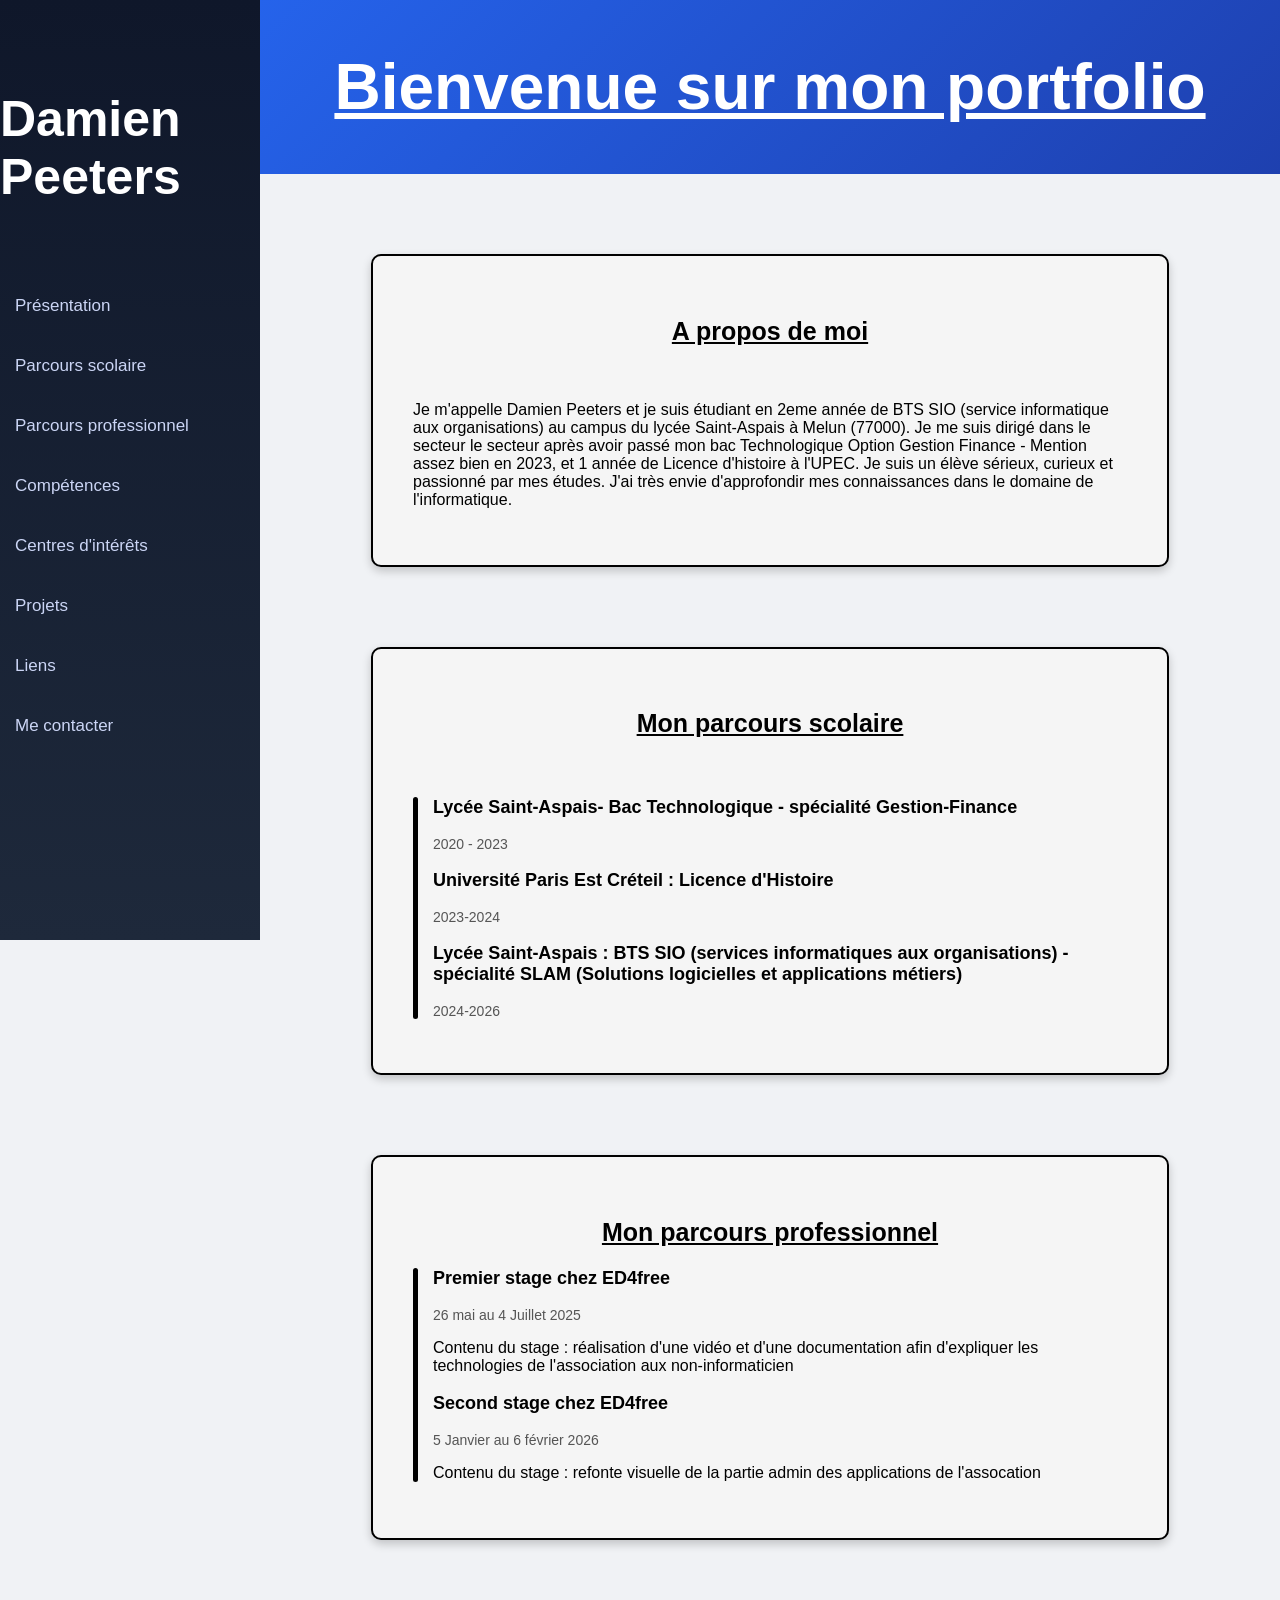
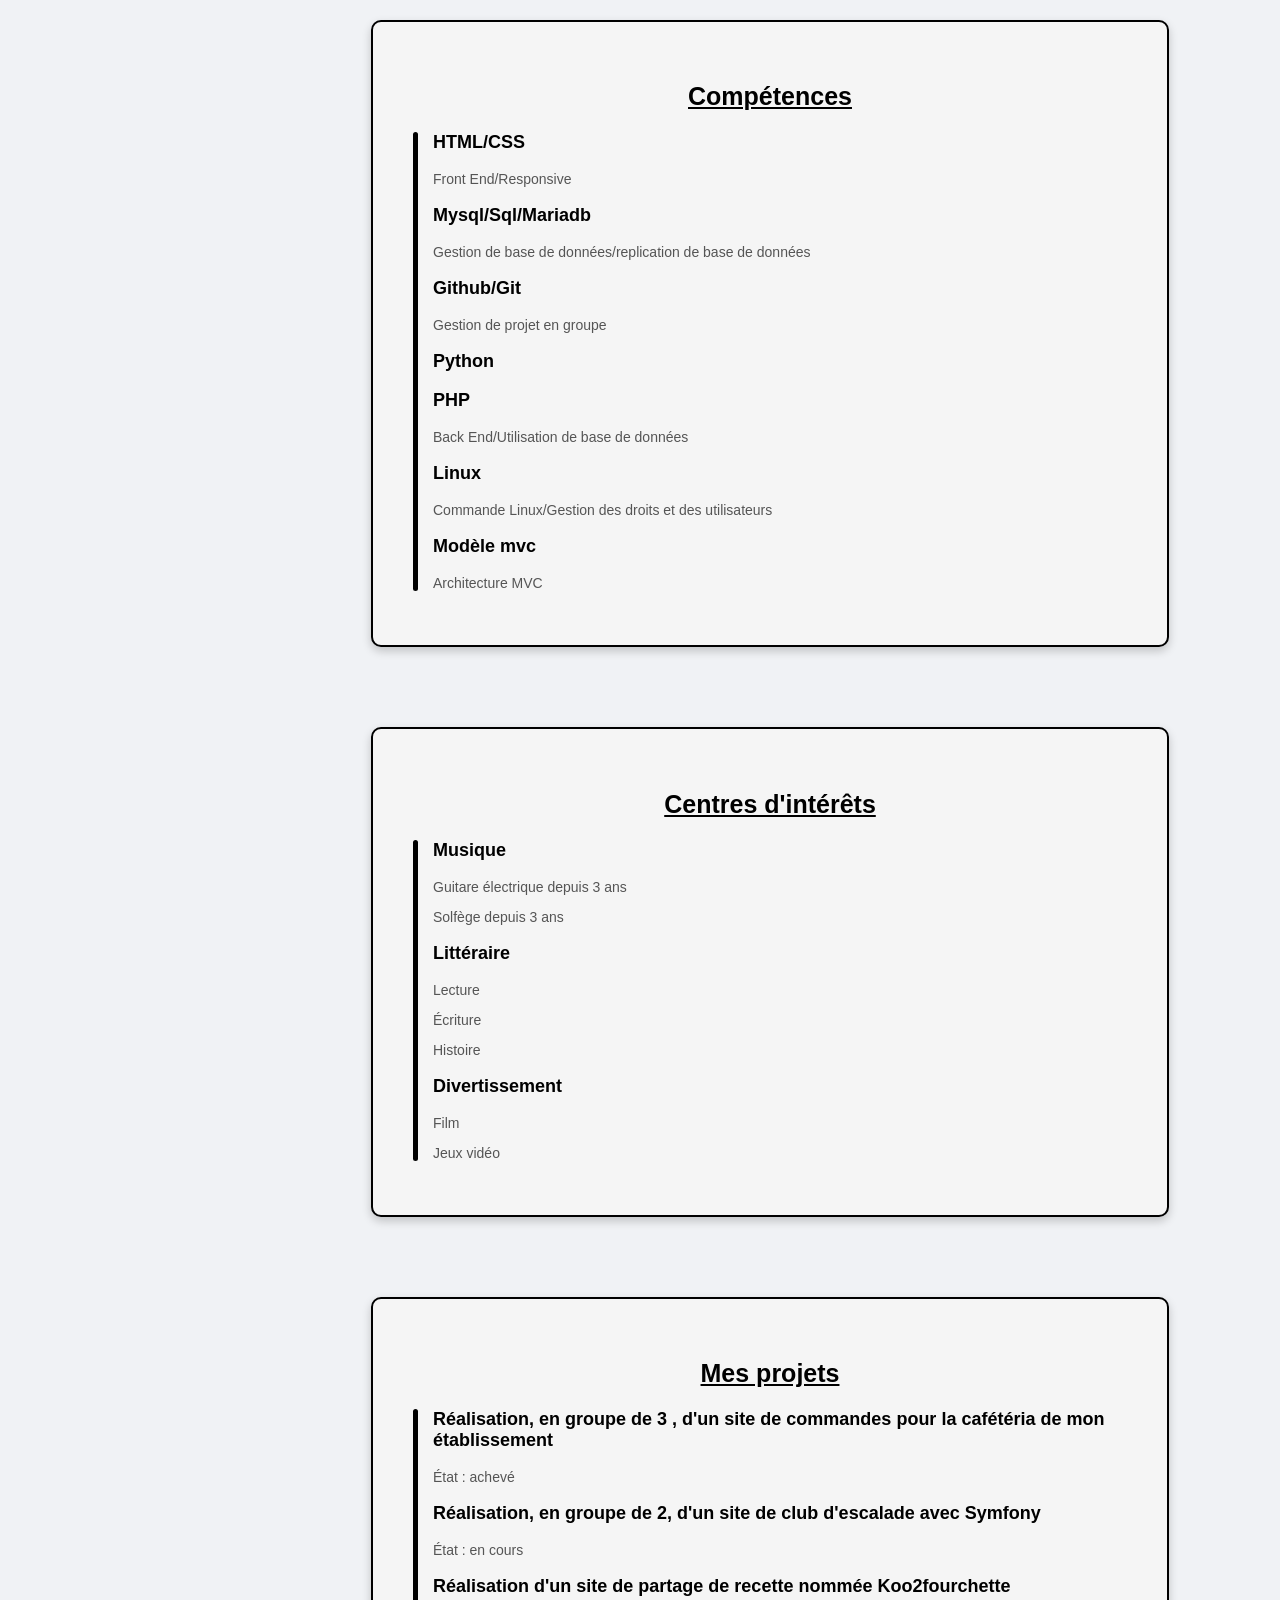
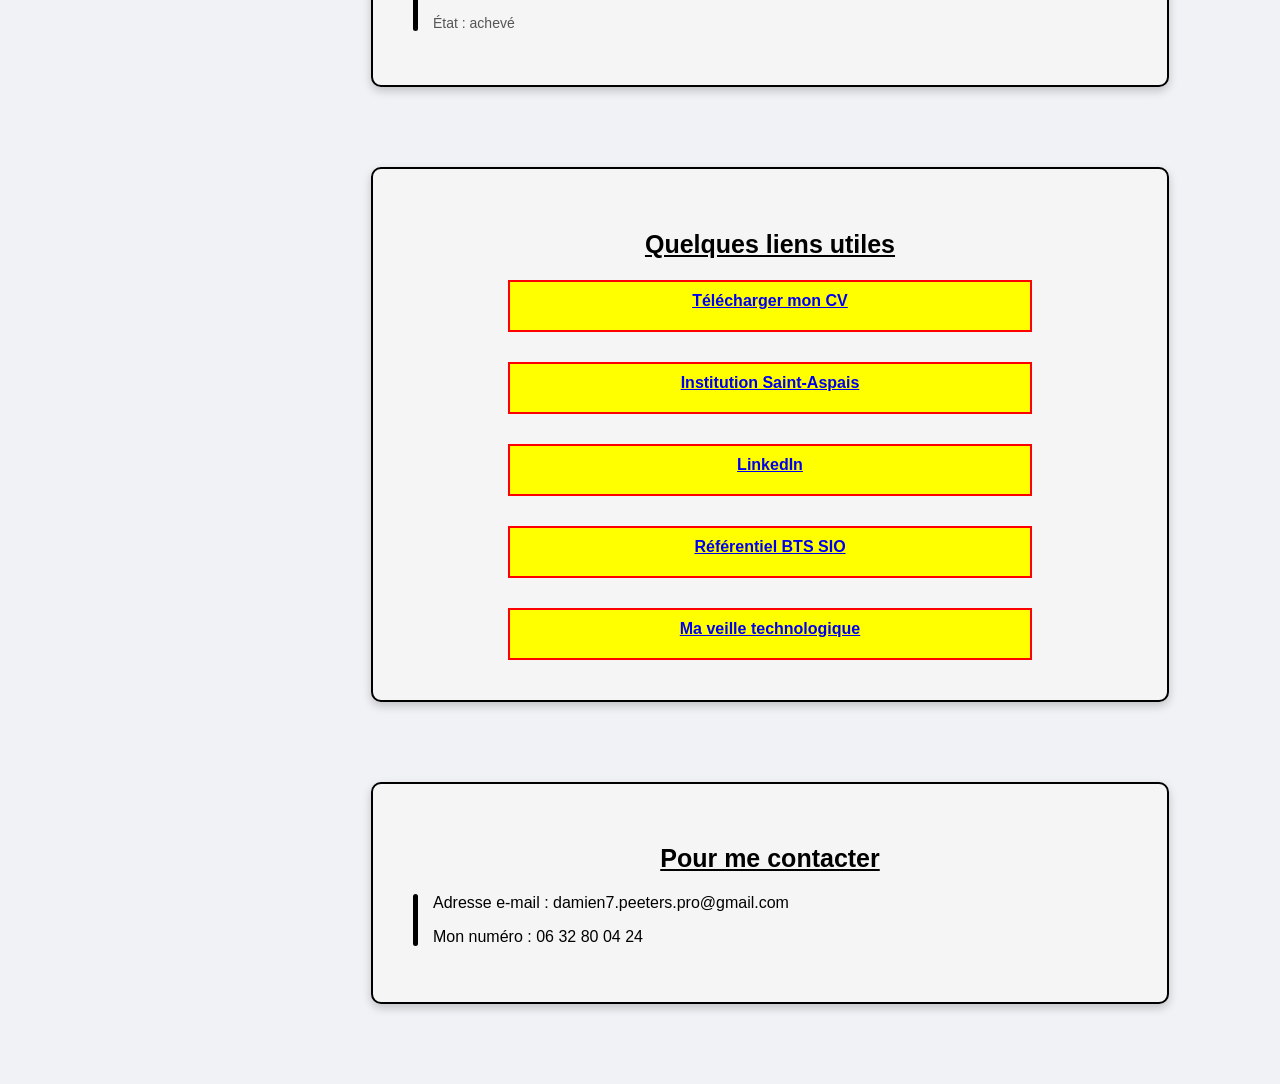
==== Portfolio_Damien_PEETERS.html @ 4acd1409 "Add files via upload" ====
<!DOCTYPE html>
<html lang="fr">
<head>
    <meta charset="UTF-8">
    <meta name="viewport" content="width=device-width, initial-scale=1.0">
    <title>Portfolio Damien Peeters</title>
    <link rel="stylesheet" href="style.css">
</head>
<body>

    <!-- MENU LATERAL -->
    <div class="barre_menu">
        <p class="nom">Damien Peeters</p>
        <nav class="menu">
            <a href="#presentation">Présentation</a>
            <a href="#parcours_scolaire">Parcours scolaire</a>
            <a href="#parcours_professionnel">Parcours professionnel</a>
            <a href="#competences">Compétences</a>
            <a href="#interet">Centres d'intérêts</a>
            <a href="#projet">Projets</a>
            <a href="#lien">Liens</a>
            <a href="#contact">Me contacter</a>
        </nav>
    </div>

    <!-- BIENVENUE -->
    <header class="header">
        <h1 class="bienvenue">Bienvenue sur mon portfolio</h1>
    </header>

    
    <div class="carte" id="presentation">
        <h2>A propos de moi</h2><br>
        <p>Je m'appelle Damien Peeters et je suis étudiant en 2eme année de BTS SIO (service informatique aux organisations) au campus du lycée Saint-Aspais à Melun (77000). Je me suis dirigé dans le secteur le secteur après avoir passé mon bac Technologique Option Gestion Finance - Mention assez bien en 2023, et 1 année de Licence d'histoire à l'UPEC. Je suis un élève sérieux, curieux et passionné par mes études. J'ai très envie d'approfondir mes connaissances dans le domaine de l'informatique. </p>
    </div>

    <div class="carte" id="parcours_scolaire">
        <h2>Mon parcours scolaire</h2><br>
            <div class="etape">
                <p class="titre_etape">Lycée Saint-Aspais- Bac Technologique - spécialité Gestion-Finance</p>
                <p class="date_etape">2020 - 2023</p>
                <p class="titre_etape">Université Paris Est Créteil : Licence d'Histoire</p>
                <p class="date_etape">2023-2024</p>
                <p class="titre_etape">Lycée Saint-Aspais : BTS SIO (services informatiques aux organisations) - spécialité SLAM (Solutions logicielles et applications métiers)</p>
                <p class="date_etape">2024-2026</p>
            </div>
    </div>

    <div class="carte" id="parcours_professionnel">
        <h2>Mon parcours professionnel</h2>
        <div class="etape">
            <p class="titre_etape">Premier stage chez ED4free</p>
            <p class="date_etape">26 mai au 4 Juillet 2025</p>
            <p> Contenu du stage : réalisation d'une vidéo et d'une documentation afin d'expliquer les technologies de l'association aux non-informaticien</p>
            <p class="titre_etape">Second stage chez ED4free</p>
            <p class="date_etape">5 Janvier au 6 février 2026</p>
            <p> Contenu du stage : refonte visuelle de la partie admin des applications de l'assocation</p>
        </div>
    </div>

    <div class="carte" id="competences">
        <h2>Compétences</h2>
        <div class="etape">
            <p class="titre_etape">HTML/CSS</p>
            <p class="date_etape">Front End/Responsive</p>
            <p class="titre_etape">Mysql/Sql/Mariadb</p>
            <p class="date_etape">Gestion de base de données/replication de base de données</p>
            <p class="titre_etape">Github/Git</p>
            <p class="date_etape">Gestion de projet en groupe</p>
            <p class="titre_etape">Python</p>
            <p class="titre_etape">PHP</p>
            <p class="date_etape">Back End/Utilisation de base de données</p>
            <p class="titre_etape">Linux</p>
            <p class="date_etape">Commande Linux/Gestion des droits et des utilisateurs</p>
            <p class="titre_etape">Modèle mvc</p>
            <p class="date_etape">Architecture MVC</p>

        </div>
    </div>

    <div class="carte" id="interet">
        <h2>Centres d'intérêts</h2>
        <div class="etape">
            <p class="titre_etape">Musique</p>
            <p class="date_etape">Guitare électrique depuis 3 ans</p>
            <p class="date_etape">Solfège depuis 3 ans</p>
            <p class="titre_etape">Littéraire</p>
            <p class="date_etape">Lecture</p>
            <p class="date_etape"> Écriture</p>
            <p class="date_etape">Histoire</p>
            <p class="titre_etape">Divertissement</p>
            <p class="date_etape">Film</p>
            <p class="date_etape">Jeux vidéo</p>
        </div>
    </div>

    <div class="carte" id="projet">
        <h2>Mes projets</h2>
        <div class="etape">
            <p class="titre_etape">Réalisation, en groupe de 3 , d'un site de commandes pour la cafétéria de mon établissement</p>
            <p class="date_etape">État : achevé</p>
            <p class="titre_etape">Réalisation, en groupe de 2, d'un site de club d'escalade avec Symfony</p>
            <p class="date_etape">État : en cours</p>
            <p class="titre_etape">Réalisation d'un site de partage de recette nommée Koo2fourchette</p>
            <p class="date_etape">État : achevé</p>
        </div>
    </div>

   

    <div class="carte" id="lien">
        <h2>Quelques liens utiles</h2>
        <div class="cv_liens">
            <div class="papier">
                <a href="cv_damien_peeters.pdf" target="_blank" download>
                    Télécharger mon CV
                </a>
            </div>

            <div class="papier">
                <a href="https://institutionsaintaspais.fr/campus/" target="_blank">Institution Saint-Aspais</a>
            </div>

            <div class="papier">
            <a href="https://www.linkedin.com/in/damien-peeters" target="_blank">LinkedIn</a>
        </div>

            <div class="papier">
                <a href="https://creg.ac-versailles.fr/IMG/pdf/bts_servicesinformatiquesorganisations.pdf" target="_blank">
                    Référentiel BTS SIO
                </a>
            </div>

            <div class="papier">
                <a href="https://docs.google.com/document/d/1EatH7UzZgnhUKoJALPJ98cvDLxAe5Dn5og1vZ1iXkCA/edit?tab=t.0" target="_blank">
                    Ma veille technologique
                </a>
            </div>
        </div>
    </div>

    <div class="carte" id="contact">
        <h2>Pour me contacter</h2>
        <div class="etape">
            <p> Adresse e-mail : damien7.peeters.pro@gmail.com</p>
            <p>Mon numéro : 06 32 80 04 24</p>
        </div>

    </div>
    


    
</body>
</html>
---- style.css ----
body {
    margin: 0;
    padding: 0;
    margin-left: 260px;
    font-family: Arial, Helvetica, sans-serif;
    background-color: #f0f2f5;
}

html {
    scroll-behavior: smooth;
}


/* Ancres */
.barre_menu {
    position: fixed;
    top: 0;
    left: 0;
    width: 260px;
    height: 100vh;

    background: linear-gradient(180deg, #0f172a, #1e293b);

    display: flex;
    flex-direction: column;
    align-items: center;

    padding-top: 40px;
    position: fixed;
}


.nom {
    color: #ffffff;
    font-size: 50px;
    font-weight: bold;
    margin-bottom: 40px;
}

.menu {
    display: flex;
    flex-direction: column;
    width: 100%;
    padding: 0 20px;
    gap: 12px;
    margin-top: 40px;
    gap: 20px;
}

.menu a {
    color: #cbd5f5;
    text-decoration: none;
    font-size: 17px;

    padding: 10px 15px;
    border-radius: 6px;

    transition: background-color 0.3s ease, color 0.3s ease;
}

.menu a:hover {
    background-color: #2563eb;
    color: #ffffff;
    text-decoration: underline;
}


/* Bienvenue*/

.header {
    margin: 0;
}

.bienvenue {
    margin: 0; 
    padding: 50px 20px;

    text-align: center;
    text-decoration: underline;
    font-size: 64px;
    font-weight: bold;

    color: white;
    background: linear-gradient(135deg, #2563eb, #1e40af);

   
    
}  

h2 {
    display: flex;
    justify-content: center;
    font-size: 25px;
    text-decoration: underline;
    color: black;
}

.etape {
    position: relative;
    padding-left: 20px;
    margin-top: 20px;
}

.etape::before {
    content: "";
    position: absolute;
    left: 0;
    top: 0;
    width: 5px;
    height: 100%;
    background-color: black;
    border-radius: 5px;
}

.titre_etape {
    font-weight: bold;
    font-size: 18px;
}

.date_etape {
    font-size: 14px;
    color: #555;
}

.carte{
    width: 70%;
    margin: 80px auto; 
    
    background-color: #f5f5f5;
    border: 2px solid black;
    border-radius: 10px;

    padding: 40px;

    box-shadow: 0 4px 10px rgba(0, 0, 0, 0.2);
}

html {
    scroll-behavior: smooth;
}

.papier {
	color: #000000;
	background-color:#ffff00;
	font-weight:bold;
	padding-top : 10px;
	padding-left : 10px;
	padding-right : 10px;
	padding-bottom : 20px;
	width : 90% ;
	max-width:500px; 
	border: 2px solid #ff0000;
	text-align: center;
	position:middle;
	vertical-align: top;
	 margin-left: auto;
	 margin-right: auto;
}

.cv_liens {
    display: flex;
    justify-content: center;
    gap: 30px;
    flex-wrap: wrap;
}



@media (max-width: 1024px) {

    body {
        margin-left: 0;
    }

    .barre_menu {
        position: relative;
        width: 100%;
        height: auto;
        flex-direction: row;
        flex-wrap: wrap;
        justify-content: center;
        padding: 20px 0;
    }

    .nom {
        font-size: 32px;
        margin-bottom: 20px;
        width: 100%;
        text-align: center;
    }

    .menu {
        flex-direction: row;
        flex-wrap: wrap;
        justify-content: center;
        gap: 10px;
    }

    .carte {
        width: 90%;
        margin: 40px auto;
    }

    .bienvenue {
        font-size: 48px;
    }
}


@media (max-width: 600px) {

    .menu a {
        font-size: 15px;
        padding: 8px 10px;
    }

    .bienvenue {
        font-size: 36px;
        padding: 40px 15px;
    }

    h2 {
        font-size: 20px;
    }

    .carte {
        padding: 25px;
    }
}
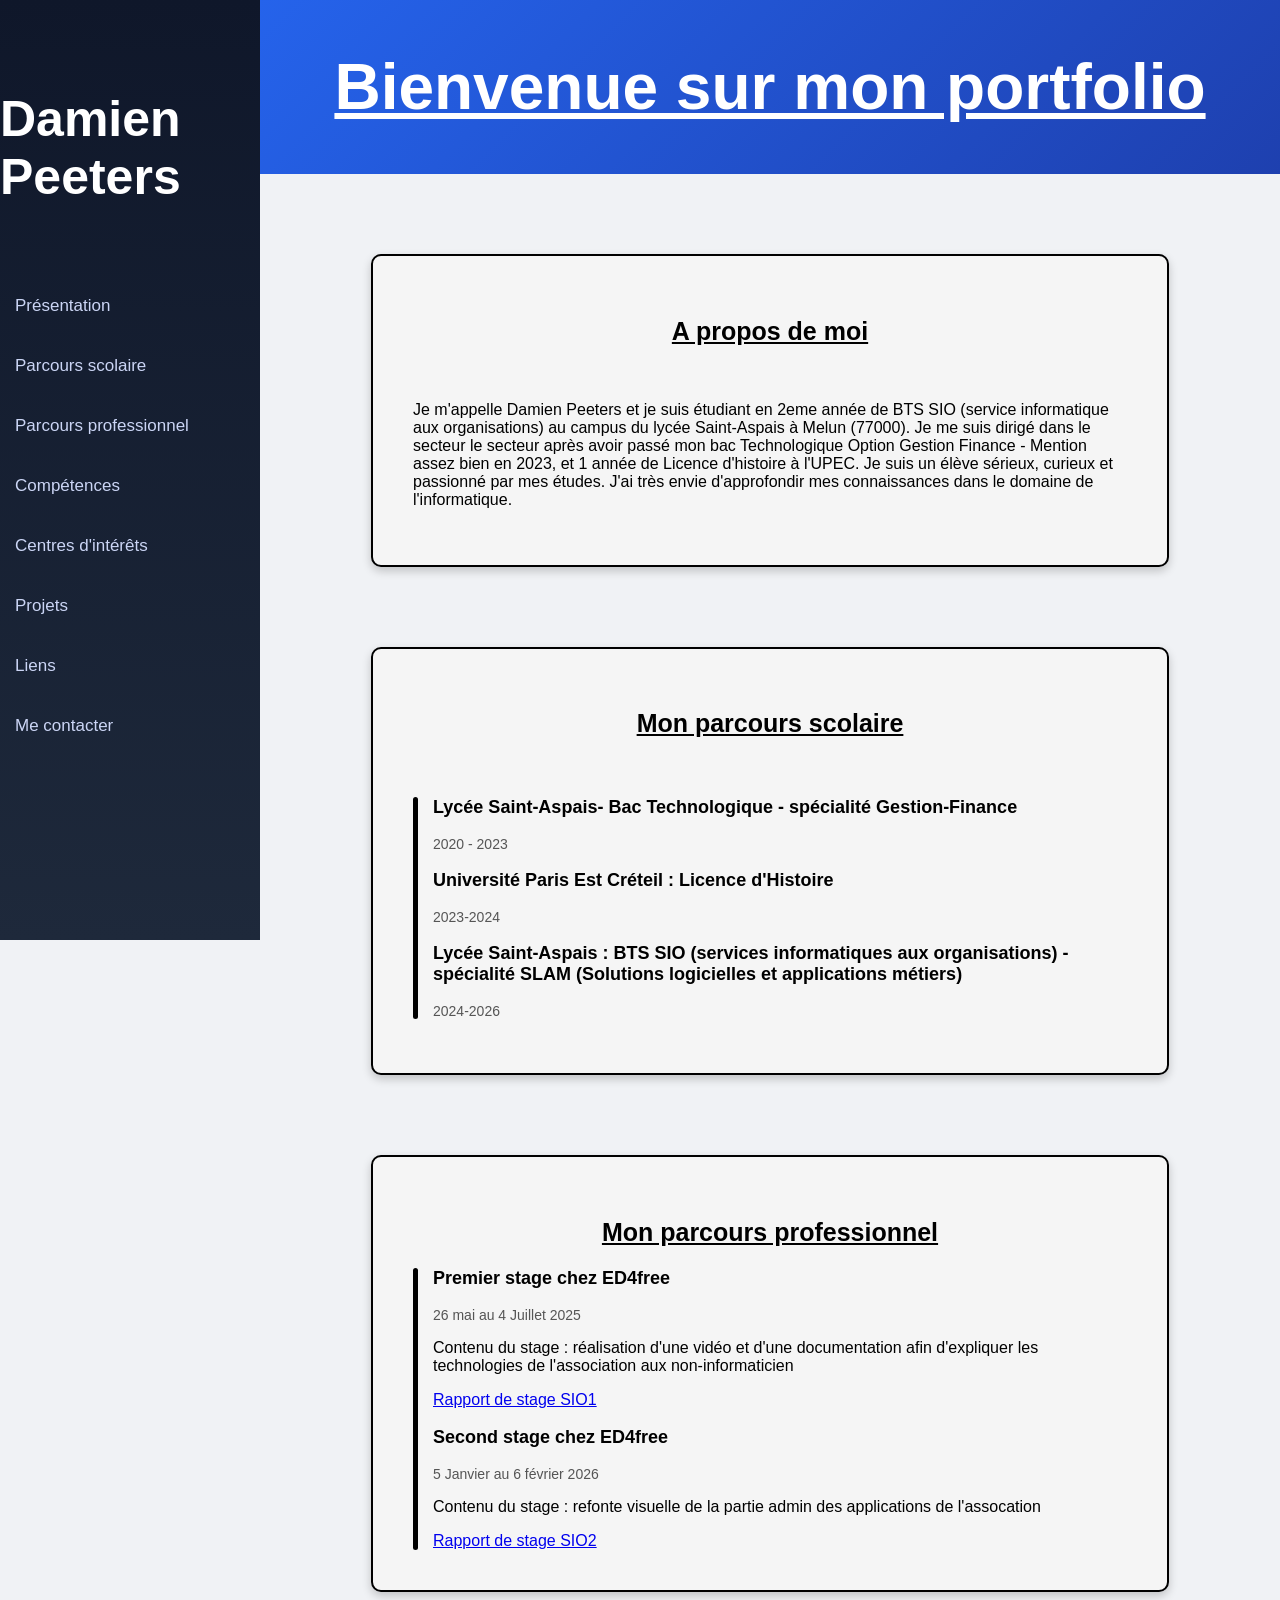
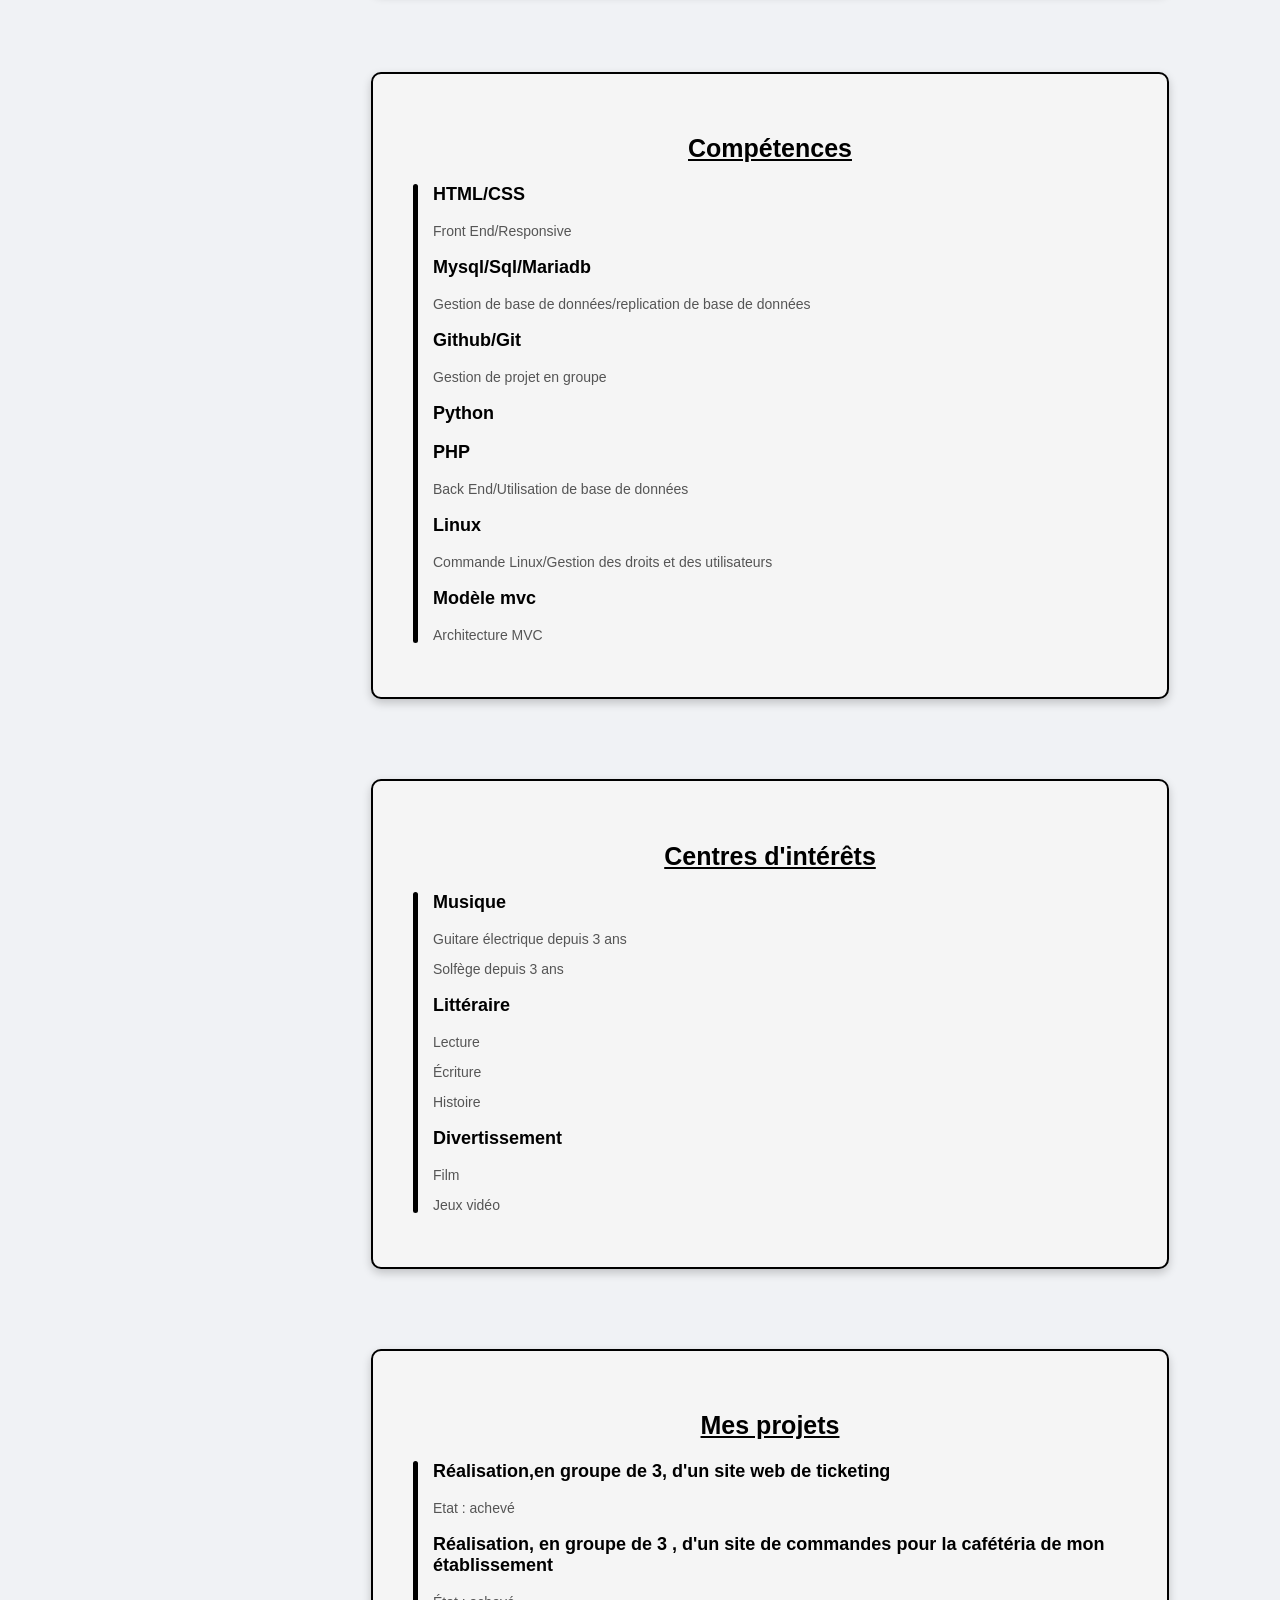
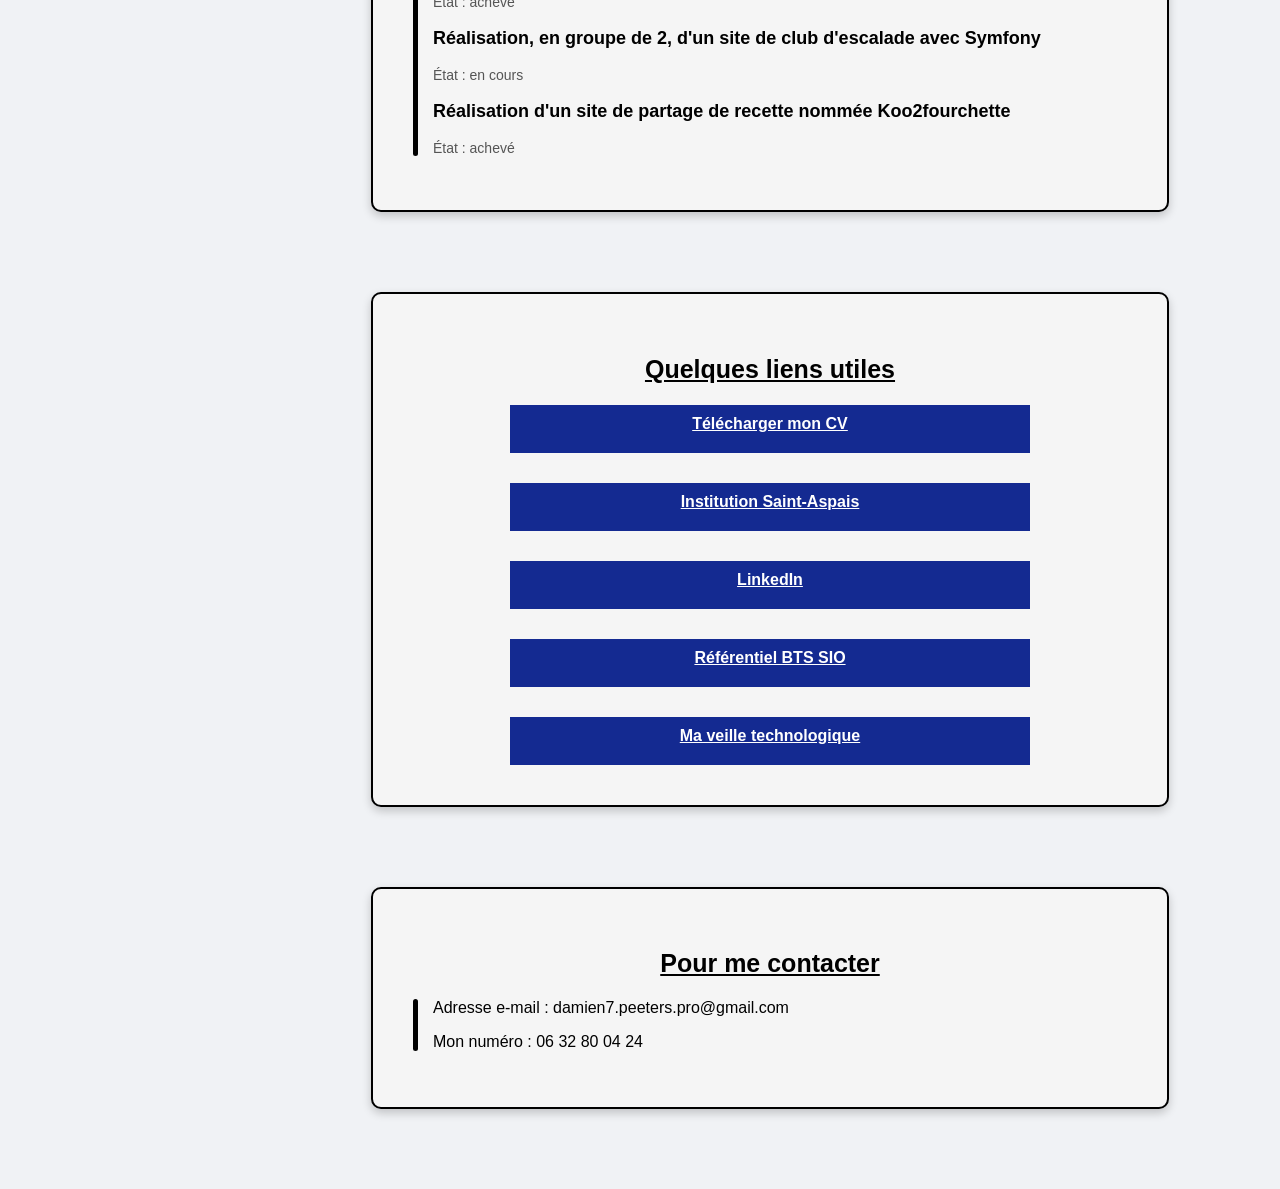
==== commit d1473c99: "Add files via upload" ====
--- a/Portfolio_Damien_PEETERS.html
+++ b/Portfolio_Damien_PEETERS.html
@@ -52,9 +52,11 @@
             <p class="titre_etape">Premier stage chez ED4free</p>
             <p class="date_etape">26 mai au 4 Juillet 2025</p>
             <p> Contenu du stage : réalisation d'une vidéo et d'une documentation afin d'expliquer les technologies de l'association aux non-informaticien</p>
+            <a href="PEETERS-Damien-rapport-de_stage.pdf" class="rapport">Rapport de stage SIO1</a>
             <p class="titre_etape">Second stage chez ED4free</p>
             <p class="date_etape">5 Janvier au 6 février 2026</p>
             <p> Contenu du stage : refonte visuelle de la partie admin des applications de l'assocation</p>
+            <a href="PEETERS-Damien-rapport-de_stage-SIO2.pdf" class="rapport">Rapport de stage SIO2</a>
         </div>
     </div>
 
@@ -97,6 +99,8 @@
     <div class="carte" id="projet">
         <h2>Mes projets</h2>
         <div class="etape">
+            <p class="titre_etape">Réalisation,en groupe de 3, d'un site web de ticketing</p>
+            <p class="date_etape">Etat : achevé</p>
             <p class="titre_etape">Réalisation, en groupe de 3 , d'un site de commandes pour la cafétéria de mon établissement</p>
             <p class="date_etape">État : achevé</p>
             <p class="titre_etape">Réalisation, en groupe de 2, d'un site de club d'escalade avec Symfony</p>
@@ -112,7 +116,7 @@
         <h2>Quelques liens utiles</h2>
         <div class="cv_liens">
             <div class="papier">
-                <a href="cv_damien_peeters.pdf" target="_blank" download>
+                <a href="CV_Damien_PEETERS.pdf" target="_blank" download>
                     Télécharger mon CV
                 </a>
             </div>
--- a/style.css
+++ b/style.css
@@ -142,7 +142,7 @@
 
 .papier {
 	color: #000000;
-	background-color:#ffff00;
+	background-color: #142A91;
 	font-weight:bold;
 	padding-top : 10px;
 	padding-left : 10px;
@@ -150,7 +150,6 @@
 	padding-bottom : 20px;
 	width : 90% ;
 	max-width:500px; 
-	border: 2px solid #ff0000;
 	text-align: center;
 	position:middle;
 	vertical-align: top;
@@ -158,11 +157,16 @@
 	 margin-right: auto;
 }
 
+.papier a {
+    color: white;
+}
+
 .cv_liens {
     display: flex;
     justify-content: center;
     gap: 30px;
     flex-wrap: wrap;
+    color: black;
 }
 
 
